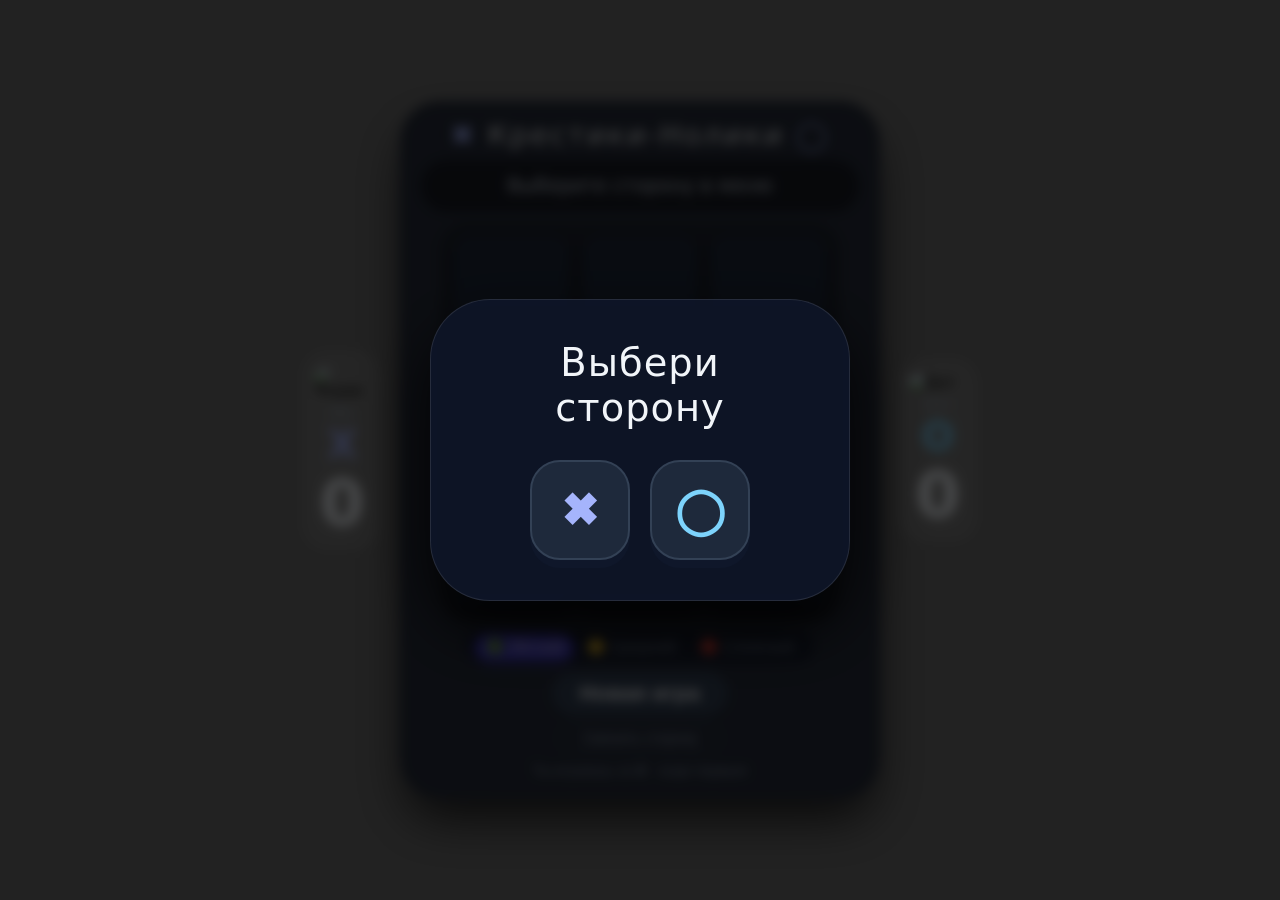
==== index.html @ 2b7652c6 "Add files via upload" ====
<!DOCTYPE html>
<html lang="ru">
<head>
  <meta charset="UTF-8" />
  <meta name="viewport" content="width=device-width, initial-scale=1.0, maximum-scale=1.0, user-scalable=no" />
  <title>Крестики-нолики</title>
  <link rel="stylesheet" href="style.css" />
</head>
<body>
  <!-- Меню выбора стороны -->
  <div class="menu-overlay" id="menuOverlay">
    <div class="menu-box">
      <h2>Выбери сторону</h2>
      <div class="menu-buttons">
        <button class="menu-btn x" data-side="X">✖</button>
        <button class="menu-btn o" data-side="O">◯</button>
      </div>
    </div>
  </div>

  <!-- Основная игра -->
  <div class="game-wrapper">
    <!-- Левый блок: игрок -->
    <div class="side-score human" id="humanSide">
      <img src="photo/2.png" class="avatar-img" id="playerAvatar" alt="Игрок" />
      <span class="label">Вы</span>
      <span class="symbol" id="humanSymbolDisplay">X</span>
      <span class="score-number" id="humanScoreSide">0</span>
    </div>

    <!-- Центр: игровое поле -->
    <div class="game-container">
      <h1><span>✖</span> Крестики-Нолики <span>◯</span></h1>

      <div class="status-panel">
        <div class="status" id="status">Выберите сторону в меню</div>
      </div>

      <div class="board" id="board"></div>

      <div class="controls">
        <div class="level-group">
          <input type="radio" name="level" id="easy" value="easy" checked />
          <label for="easy">🟢 Лёгкий</label>
          <input type="radio" name="level" id="medium" value="medium" />
          <label for="medium">🟡 Средний</label>
          <input type="radio" name="level" id="hard" value="hard" />
          <label for="hard">🔴 Сложный</label>
        </div>
        <button class="btn reset-btn" id="resetBtn">Новая игра</button>
      </div>

      <div class="extra-controls">
        <button class="change-side-btn" id="changeSideBtn">Сменить сторону</button>
      </div>

      <div class="footer">Ты играешь за <strong id="footerSymbol">X</strong> · ходи первым</div>
    </div>

    <!-- Правый блок: бот -->
    <div class="side-score bot" id="botSide">
      <img src="photo/3.png" class="avatar-img" id="botAvatar" alt="Бот" />
      <span class="label">Бот</span>
      <span class="symbol" id="botSymbolDisplay">O</span>
      <span class="score-number" id="botScoreSide">0</span>
    </div>
  </div>

  <script src="script.js"></script>
</body>
</html>
---- style.css ----
/* ---------- Сброс и полный экран ---------- */
* {
  box-sizing: border-box;
  margin: 0;
  padding: 0;
}
html, body {
  height: 100%;
  overflow: hidden;
  font-family: 'Segoe UI', system-ui, sans-serif;
}
body {
  display: flex;
  justify-content: center;
  align-items: center;
  padding: 12px;
  background-image: url('photo/1.jpg');
  background-size: cover;
  background-position: center;
  background-repeat: no-repeat;
  background-attachment: fixed;
}
body::before {
  content: '';
  position: fixed;
  top: 0;
  left: 0;
  width: 100%;
  height: 100%;
  background: rgba(0, 0, 0, 0.55);
  z-index: 0;
}

/* ---------- Меню ---------- */
.menu-overlay {
  position: fixed;
  top: 0;
  left: 0;
  width: 100%;
  height: 100%;
  z-index: 100;
  display: flex;
  justify-content: center;
  align-items: center;
  background: rgba(0, 0, 0, 0.7);
  backdrop-filter: blur(6px);
  transition: opacity 0.4s ease;
}
.menu-overlay.hidden {
  opacity: 0;
  pointer-events: none;
}
.menu-box {
  background: rgba(15, 23, 42, 0.9);
  backdrop-filter: blur(12px);
  border-radius: 60px;
  padding: 40px 50px;
  text-align: center;
  border: 1px solid rgba(255,255,255,0.1);
  box-shadow: 0 30px 60px rgba(0,0,0,0.8);
  max-width: 420px;
  width: 90%;
}
.menu-box h2 {
  color: #f1f5f9;
  font-size: clamp(1.8rem, 4vw, 2.4rem);
  font-weight: 400;
  margin-bottom: 30px;
  letter-spacing: 1px;
}
.menu-buttons {
  display: flex;
  gap: 20px;
  justify-content: center;
  flex-wrap: wrap;
}
.menu-btn {
  background: #1e293b;
  border: 2px solid #334155;
  color: #f1f5f9;
  font-size: 2.8rem;
  font-weight: 700;
  width: 100px;
  height: 100px;
  border-radius: 30px;
  cursor: pointer;
  transition: 0.25s;
  display: flex;
  align-items: center;
  justify-content: center;
  box-shadow: 0 8px 0 #0f172a;
}
.menu-btn:hover {
  transform: translateY(-4px);
  border-color: #818cf8;
  background: #334155;
  box-shadow: 0 12px 0 #0f172a;
}
.menu-btn:active {
  transform: translateY(4px);
  box-shadow: 0 4px 0 #0f172a;
}
.menu-btn.x { color: #a5b4fc; }
.menu-btn.o { color: #7dd3fc; }

/* ---------- Игровой контейнер ---------- */
.game-wrapper {
  position: relative;
  z-index: 1;
  display: flex;
  align-items: center;
  justify-content: center;
  gap: 20px;
  width: 100%;
  max-width: 750px;
  height: 100%;
  max-height: 600px;
}

/* ---------- Боковые счета ---------- */
.side-score {
  display: flex;
  flex-direction: column;
  align-items: center;
  justify-content: center;
  min-width: 70px;
  padding: 12px 8px;
  background: rgba(255,255,255,0.08);
  border-radius: 24px;
  border: 1px solid rgba(255,255,255,0.12);
  backdrop-filter: blur(8px);
  transition: 0.3s;
  flex-shrink: 0;
}
.side-score .avatar-img {
  width: clamp(2.4rem, 5vw, 3.6rem);
  height: auto;
  border-radius: 50%;
  transition: 0.3s;
  display: block;
}
.side-score .label {
  color: #94a3b8;
  font-size: clamp(0.7rem, 1.2vw, 0.9rem);
  margin: 4px 0 2px;
}
.side-score .symbol {
  font-size: clamp(1.6rem, 3vw, 2.4rem);
  font-weight: 700;
  color: #facc15;
}
.side-score .score-number {
  font-size: clamp(2.2rem, 5vw, 4rem);
  font-weight: 700;
  color: #f1f5f9;
  line-height: 1;
  margin-top: 4px;
  text-shadow: 0 0 20px rgba(255,255,255,0.1);
}
.side-score.human .symbol { color: #a5b4fc; }
.side-score.bot .symbol { color: #7dd3fc; }
.side-score.active {
  background: rgba(79, 70, 229, 0.25);
  border-color: #818cf8;
  box-shadow: 0 0 30px rgba(79, 70, 229, 0.3);
}

/* Анимация удара молнии */
@keyframes shake {
  0% { transform: rotate(0deg) scale(1); }
  15% { transform: rotate(-12deg) scale(1.1); }
  30% { transform: rotate(12deg) scale(1.1); }
  45% { transform: rotate(-10deg) scale(1.05); }
  60% { transform: rotate(10deg) scale(1.05); }
  80% { transform: rotate(-5deg) scale(1); }
  100% { transform: rotate(0deg) scale(1); }
}
@keyframes lightning {
  0% { filter: brightness(1); }
  20% { filter: brightness(2) drop-shadow(0 0 20px #ffff80); }
  40% { filter: brightness(1); }
  60% { filter: brightness(1.8) drop-shadow(0 0 30px #ffff00); }
  80% { filter: brightness(1); }
  100% { filter: brightness(1); }
}
.avatar-img.shake {
  animation: shake 0.6s ease-in-out 2, lightning 0.6s ease-in-out 2;
}

/* ---------- Игровой блок ---------- */
.game-container {
  background: rgba(15, 23, 42, 0.75);
  backdrop-filter: blur(12px);
  border-radius: 40px;
  padding: 16px 20px 20px;
  box-shadow: 0 25px 50px -8px rgba(0, 0, 0, 0.8);
  border: 1px solid rgba(255, 255, 255, 0.08);
  max-width: 480px;
  width: 100%;
  display: flex;
  flex-direction: column;
  justify-content: center;
  flex-shrink: 0;
}

h1 {
  text-align: center;
  font-weight: 400;
  letter-spacing: 2px;
  font-size: clamp(1.2rem, 3.5vw, 1.8rem);
  color: #f1f5f9;
  margin-bottom: 2px;
  text-shadow: 0 2px 10px rgba(0, 0, 0, 0.5);
  flex-shrink: 0;
  cursor: default;
}
h1 span {
  color: #a5b4fc;
  font-weight: 600;
}

.status-panel {
  display: flex;
  justify-content: center;
  align-items: center;
  background: rgba(0, 0, 0, 0.4);
  border-radius: 60px;
  padding: 8px 16px;
  margin: 6px 0 10px;
  flex-shrink: 0;
  min-height: 52px;
  overflow: hidden;
}
.status {
  font-size: clamp(0.9rem, 2vw, 1.2rem);
  font-weight: 500;
  color: #cbd5e1;
  text-align: center;
  transition: all 0.3s ease;
  word-break: break-word;
  line-height: 1.3;
}

/* Увеличенный статус результата */
.status.result-win,
.status.result-lose,
.status.result-draw {
  font-size: clamp(1.2rem, 2.8vw, 2rem);
  font-weight: 700;
  animation: resultAppear 0.5s cubic-bezier(0.34, 1.56, 0.64, 1),
             resultPulse 1.2s ease-in-out infinite alternate 0.5s;
}
.status.result-win { color: #a5b4fc; }
.status.result-lose { color: #f87171; }
.status.result-draw { color: #facc15; }

@keyframes resultAppear {
  0% { transform: scale(0.5); opacity: 0; }
  100% { transform: scale(1); opacity: 1; }
}
@keyframes resultPulse {
  0% { transform: scale(1); opacity: 1; }
  100% { transform: scale(1.06); opacity: 0.9; }
}

/* ---------- Игровое поле ---------- */
.board {
  display: grid;
  grid-template-columns: repeat(3, 1fr);
  gap: clamp(6px, 1.5vw, 14px);
  aspect-ratio: 1 / 1;
  width: 100%;
  max-width: 400px;
  margin: 0 auto;
  background: rgba(0, 0, 0, 0.2);
  border-radius: 28px;
  padding: clamp(6px, 1.5vw, 14px);
  flex-shrink: 0;
}
.cell {
  background: #1e293b;
  border-radius: 16px;
  box-shadow: inset 0 -4px 0 #0f172a, 0 6px 12px rgba(0, 0, 0, 0.5);
  display: flex;
  align-items: center;
  justify-content: center;
  font-size: clamp(2.2rem, 8vw, 4.5rem);
  font-weight: 600;
  color: #f1f5f9;
  cursor: pointer;
  transition: 0.15s;
  aspect-ratio: 1 / 1;
  user-select: none;
  border: 2px solid transparent;
}
.cell:hover:not(.taken) {
  background: #334155;
  border-color: #818cf8;
  transform: scale(1.02);
}
.cell.taken {
  cursor: default;
  opacity: 0.9;
}
.cell.x-wins {
  background: #4f46e5;
  box-shadow: 0 0 20px #4f46e5aa;
}
.cell.o-wins {
  background: #0ea5e9;
  box-shadow: 0 0 20px #0ea5e9aa;
}

/* ---------- Управление ---------- */
.controls {
  display: flex;
  flex-wrap: wrap;
  gap: 8px;
  justify-content: center;
  align-items: center;
  margin: 8px 0 6px;
  flex-shrink: 0;
}
.level-group {
  display: flex;
  gap: 4px;
  background: rgba(15, 23, 42, 0.6);
  padding: 4px 10px;
  border-radius: 40px;
}
.level-group label {
  color: #94a3b8;
  font-size: clamp(0.7rem, 1.4vw, 0.9rem);
  padding: 4px 10px;
  border-radius: 30px;
  cursor: pointer;
  transition: 0.2s;
  background: transparent;
  white-space: nowrap;
}
.level-group input[type="radio"] {
  display: none;
}
.level-group input[type="radio"]:checked + label {
  background: #4f46e5;
  color: white;
  box-shadow: 0 4px 12px #4f46e580;
}
.level-group label:hover {
  background: #334155;
  color: #f1f5f9;
}

.btn {
  background: #4f46e5;
  border: none;
  color: white;
  font-weight: 600;
  padding: 6px 20px;
  border-radius: 40px;
  font-size: clamp(0.8rem, 1.4vw, 1rem);
  cursor: pointer;
  transition: 0.2s;
  box-shadow: 0 4px 12px #4f46e580;
  letter-spacing: 0.5px;
  white-space: nowrap;
}
.btn:hover {
  background: #6366f1;
  transform: scale(1.02);
  box-shadow: 0 8px 20px #4f46e5aa;
}
.btn:active {
  transform: scale(0.96);
}
.reset-btn {
  background: #334155;
  box-shadow: none;
  padding: 10px 28px;
  font-size: clamp(1rem, 1.8vw, 1.3rem);
}
.reset-btn:hover {
  background: #475569;
}

.extra-controls {
  display: flex;
  justify-content: center;
  margin: 2px 0 4px;
  flex-shrink: 0;
}
.change-side-btn {
  background: #0f172a;
  border: 1px solid #334155;
  box-shadow: none;
  font-size: clamp(0.7rem, 1.2vw, 0.9rem);
  padding: 6px 20px;
  border-radius: 40px;
  color: #94a3b8;
  transition: 0.2s;
  cursor: pointer;
  background: transparent;
  border: 1px solid #475569;
}
.change-side-btn:hover {
  background: #1e293b;
  border-color: #818cf8;
  color: #f1f5f9;
  transform: scale(1.02);
}

.footer {
  text-align: center;
  margin-top: 6px;
  color: #94a3b8;
  font-size: clamp(0.6rem, 1.2vw, 0.8rem);
  flex-shrink: 0;
}

/* ---------- Адаптивность ---------- */
@media (max-width: 650px) {
  .game-wrapper {
    flex-direction: column;
    gap: 8px;
    max-height: none;
    justify-content: center;
  }
  .side-score {
    flex-direction: row;
    gap: 12px;
    min-width: unset;
    width: 100%;
    max-width: 400px;
    padding: 6px 16px;
    justify-content: center;
    border-radius: 40px;
    background: rgba(0,0,0,0.3);
    border: none;
    backdrop-filter: blur(4px);
  }
  .side-score .score-number {
    font-size: 1.6rem;
    margin-top: 0;
  }
  .side-score .avatar-img {
    width: 2rem;
  }
  .side-score .symbol {
    font-size: 1.2rem;
  }
  .side-score .label { display: none; }
  .game-container {
    max-width: 400px;
    padding: 12px 16px 16px;
  }
  body { padding: 6px; }
  .menu-box { padding: 30px 20px; }
  .menu-btn { width: 80px; height: 80px; font-size: 2.2rem; }
  .status-panel { min-height: 44px; }
}

@media (max-width: 480px) {
  .board { gap: 6px; padding: 6px; }
  .cell { border-radius: 12px; }
  .status-panel { padding: 4px 12px; min-height: 40px; }
  .controls { gap: 4px; }
  .level-group { padding: 4px 6px; }
  .level-group label { padding: 3px 8px; }
  .btn { padding: 4px 14px; }
  .reset-btn { padding: 8px 20px; }
  .change-side-btn { padding: 4px 16px; font-size: 0.7rem; }
  .extra-controls { margin: 2px 0; }
}
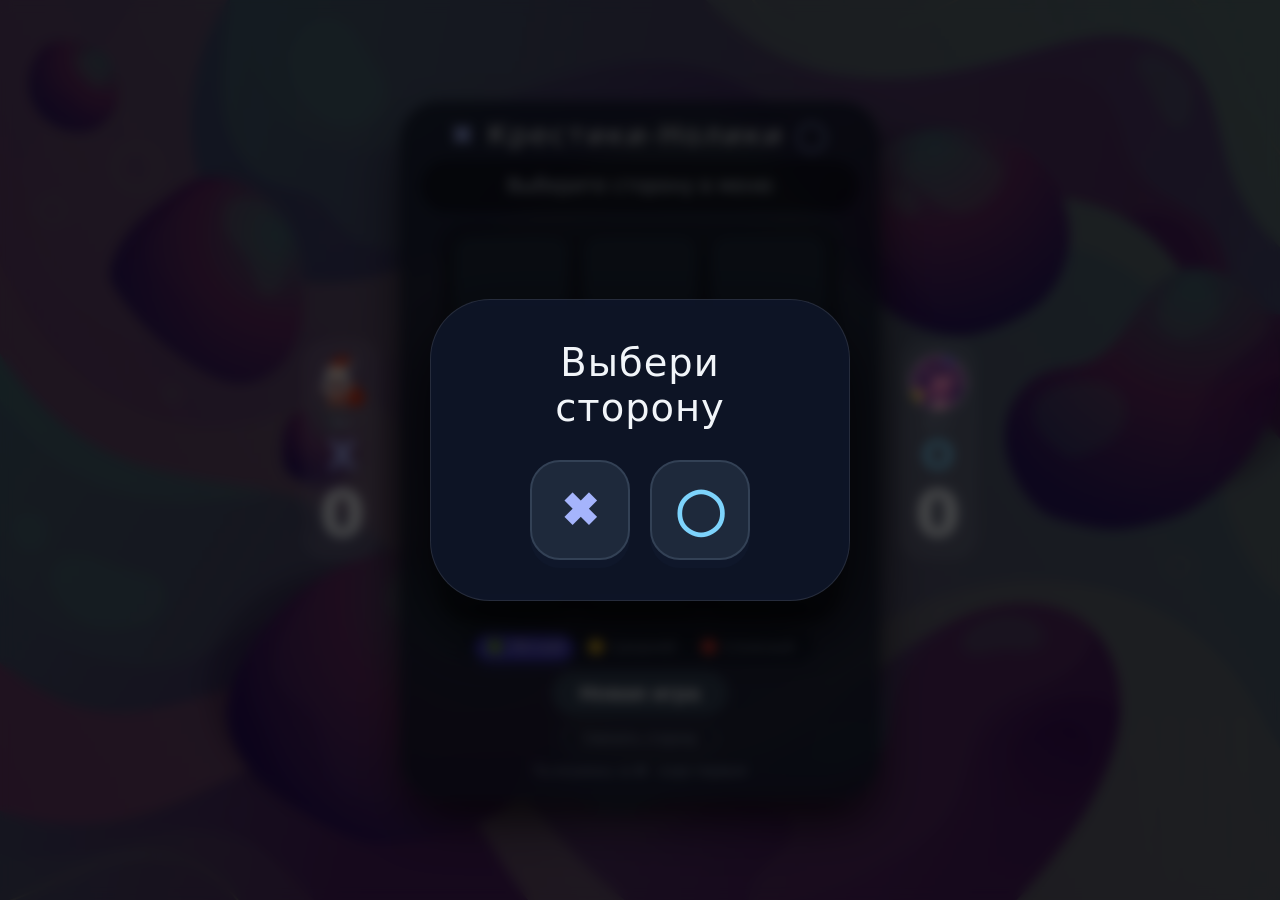
==== commit 695ab7aa: "Update index.html" ====
--- a/index.html
+++ b/index.html
@@ -68,4 +68,4 @@
 
   <script src="script.js"></script>
 </body>
-</html>+</html>
